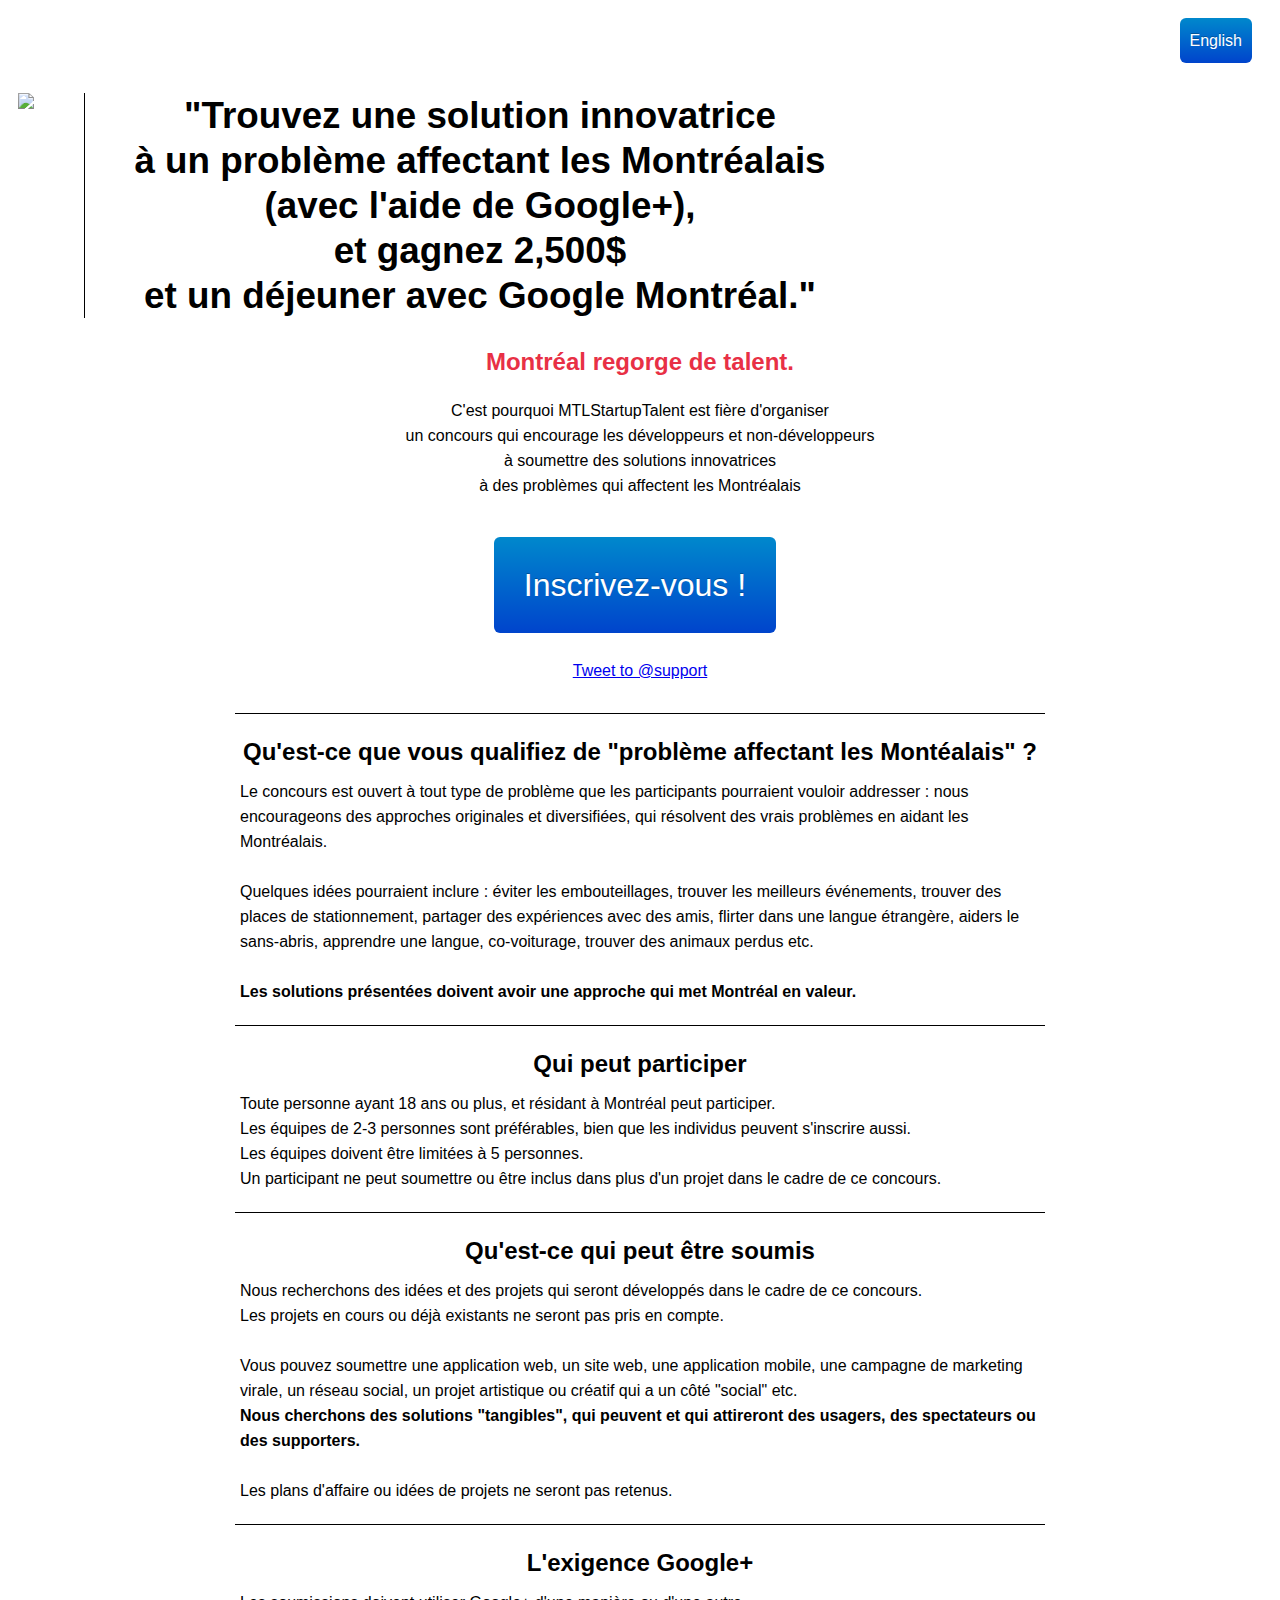
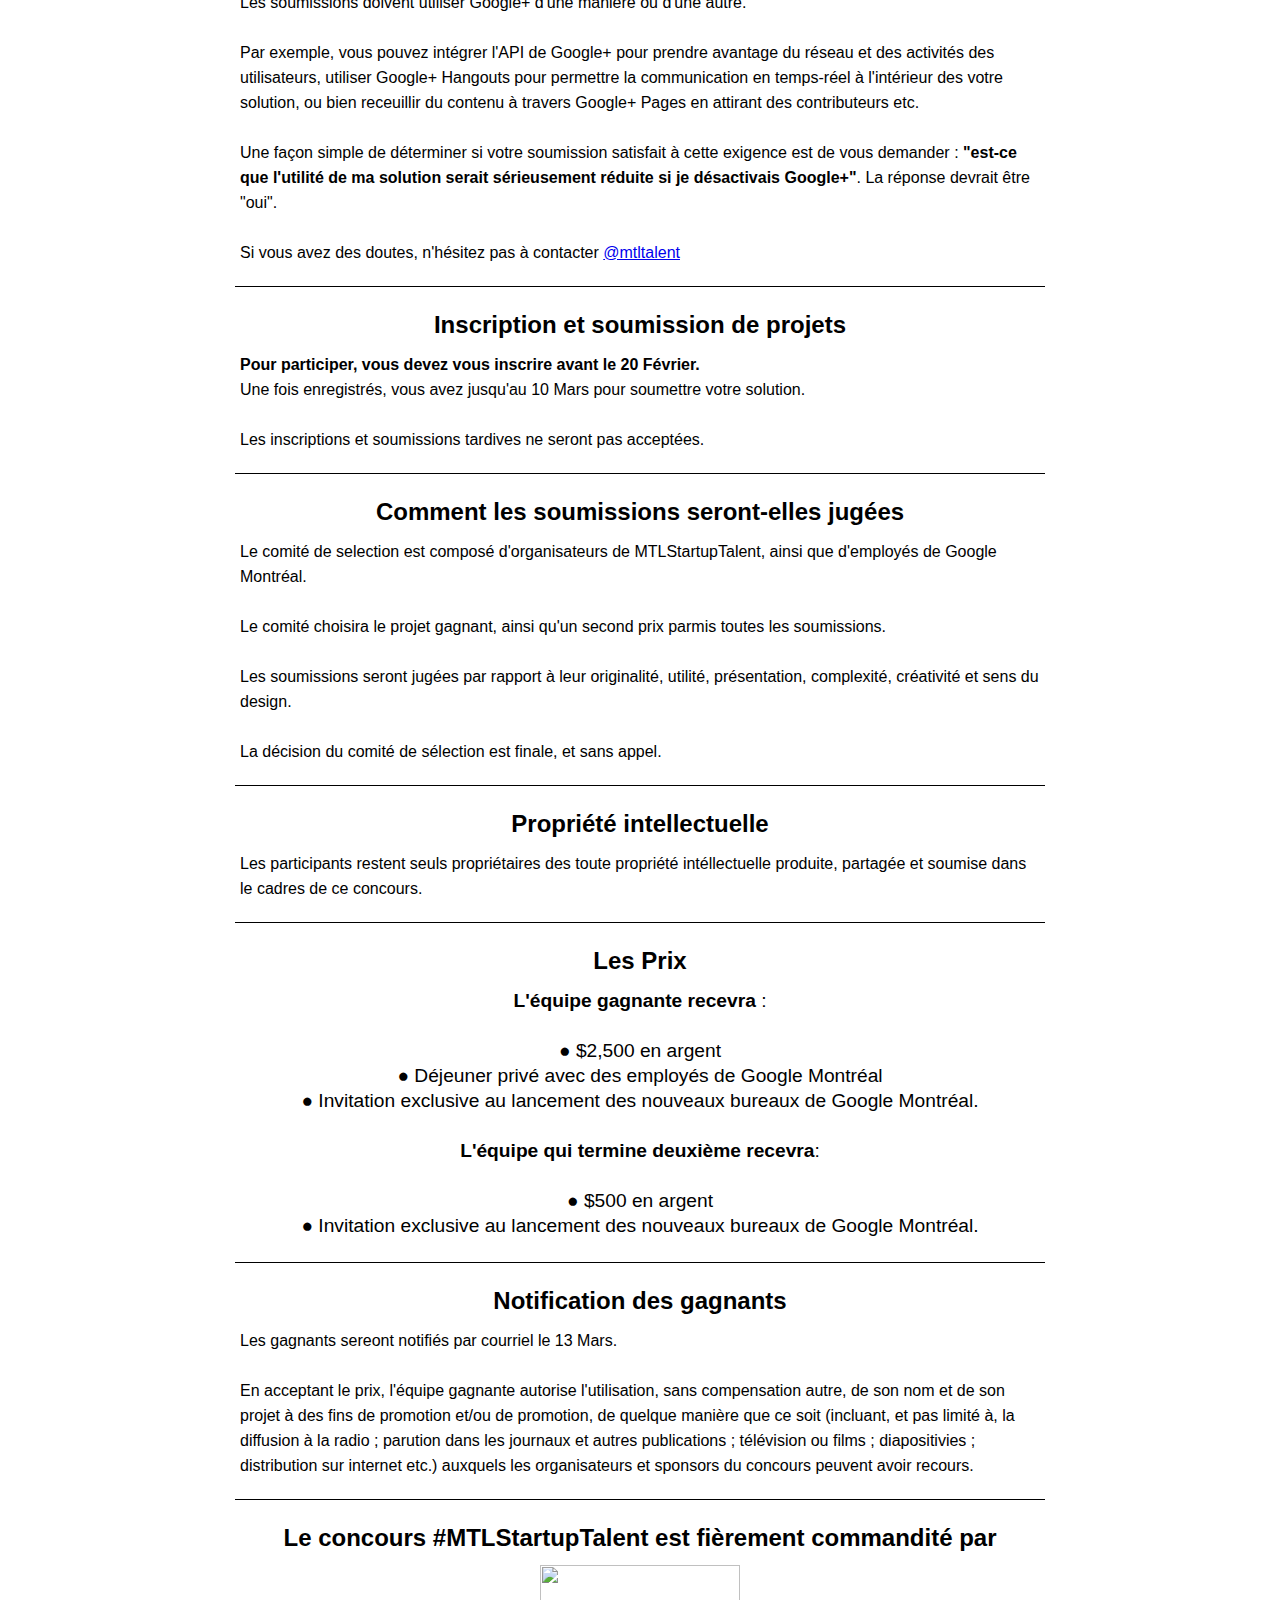
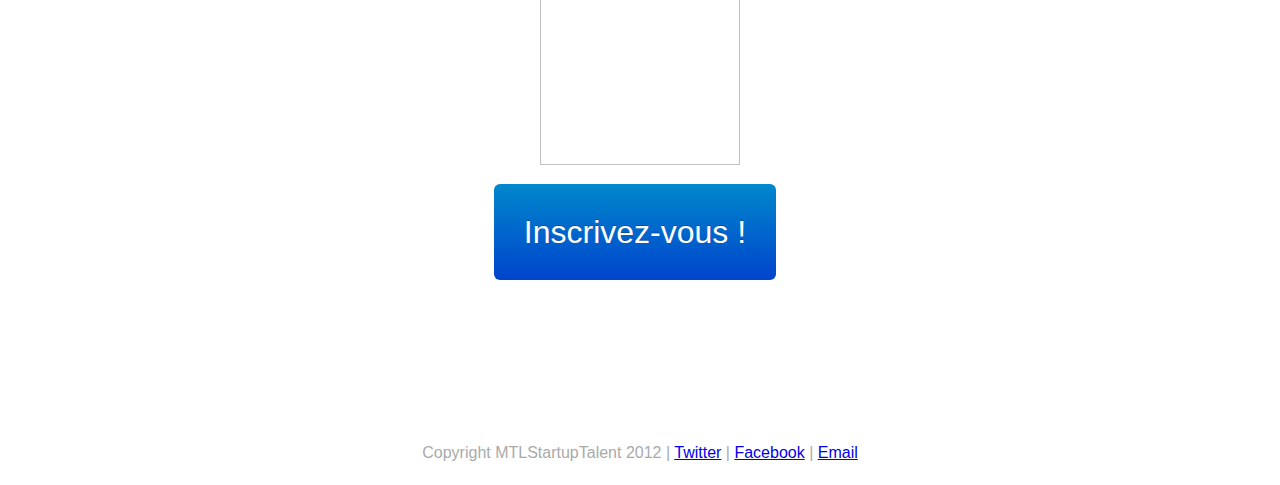
==== index_fr.html @ b30ed1ec "contest" ====
<html>
<head>
	<meta name="viewport" content="width=device-width, initial-scale=1, maximum-scale=1">
	<link media="screen" href="/css/style.css" rel="stylesheet"></link>
	<link media="screen and (max-device-width: 900px)" href="/css/mobile.css" rel="stylesheet"></link>
</head>
<body>
	<header>
		<a href="/" class="register_btn" style="float:right;font-size:1em;padding:10px">English</a>
		<img src="http://ebmedia.eventbrite.com/s3-s3/eventlogos/422732/2301694430-5.png"></img>
		
		<h2>
			"Trouvez une solution innovatrice
			<br>
			 à un problème affectant les Montréalais
			<br/>
			
			<span>
				(avec l'aide de Google+),
			</span>
			<br>
			et gagnez 2,500$<br>
			<span>
				et un déjeuner avec <span>Google Montréal</span>."
			</span>
		</h2>
		
	</header>
	<div id='content' role="main">
		<h3 id="slogan">
			Montréal regorge de talent.
		</h3>
		<h4>
			C'est pourquoi MTLStartupTalent est fière d'organiser<br>
			un concours qui encourage les développeurs et non-développeurs<br>
			à soumettre des solutions innovatrices <br>
			à des problèmes qui affectent les Montréalais<br>
			<br/>
		</h4>
		<div class="register">
			<a href="/register/" class="register_btn">Inscrivez-vous !</a>
			<br>
			<a href="https://twitter.com/intent/tweet?screen_name=mtltalent&text=2,500$%20contest%20for%20developers%20%26%20non%20developers%20%23MTLStartupTalent%20sponsored%20by%20Google%20contest.mtlstartuptalent.com" class="twitter-mention-button" data-size="large">Tweet to @support</a>
			<script>!function(d,s,id){var js,fjs=d.getElementsByTagName(s)[0];if(!d.getElementById(id)){js=d.createElement(s);js.id=id;js.src="//platform.twitter.com/widgets.js";fjs.parentNode.insertBefore(js,fjs);}}(document,"script","twitter-wjs");</script>
			</a>
		
		</div>
		<h3 class="q">
			Qu'est-ce que vous qualifiez de "problème affectant les Montéalais" ?
		</h3>
		<p class="a">
			Le concours est ouvert à tout type de problème que les participants pourraient vouloir addresser : nous encourageons des approches originales et diversifiées, qui résolvent des vrais problèmes en aidant les Montréalais.
<br><br>
			Quelques idées pourraient inclure : éviter les embouteillages, trouver les meilleurs événements, trouver des places de stationnement, partager des expériences avec des amis, flirter dans une langue étrangère, aiders le sans-abris, apprendre une langue, co-voiturage, trouver des animaux perdus etc.
			<br>
			<br>
			<b>
			Les solutions présentées doivent avoir une approche qui met Montréal en valeur.</b>
		</p>
		<h3 class="q">
			Qui peut participer
		</h3>
		<p class="a">
			Toute personne ayant 18 ans ou plus, et résidant à Montréal peut participer.<br>
			Les équipes de 2-3 personnes sont préférables, bien que les individus peuvent s'inscrire aussi.<br>
			Les équipes doivent être limitées à 5 personnes.<br>
			Un participant ne peut soumettre ou être inclus dans plus d'un projet dans le cadre de ce concours.<br>
		</p>
		<h3 class="q">
			Qu'est-ce qui peut être soumis
		</h3>
		<p class="a">
			Nous recherchons des idées et des projets qui seront développés dans le cadre de ce concours.<br>
			Les projets en cours ou déjà existants ne seront pas pris en compte.
			<br><br>

			Vous pouvez soumettre une application web, un site web, une application mobile, une campagne de marketing virale, un réseau social, un projet artistique ou créatif qui a un côté "social" etc.  
			<br>
			<b>Nous cherchons des solutions "tangibles", qui peuvent et qui attireront des usagers, des spectateurs ou des supporters.</b><br><Br>

			Les plans d'affaire ou idées de projets ne seront pas retenus.
		</p>
		<h3 class="q">
			L'exigence Google+
		</h3>
		<p  class="a">
			Les soumissions doivent utiliser Google+ d'une manière ou d'une autre.
			<br><br>
			Par exemple, vous pouvez intégrer l'API de Google+ pour prendre avantage du réseau et des activités des utilisateurs, utiliser Google+ Hangouts pour permettre la communication en temps-réel à l'intérieur des votre solution, ou bien receuillir du contenu à travers Google+ Pages en attirant des contributeurs etc.
<br><br>
			Une façon simple de déterminer si votre soumission satisfait à cette exigence est de vous demander : <b>"est-ce que l'utilité de ma solution serait sérieusement réduite si je désactivais Google+"</b>. La réponse devrait être "oui".
			<br><Br>
			Si vous avez des doutes, n'hésitez pas à contacter <a href="http://twitter.com/mtltalent">@mtltalent</a>
		</p>
		<h3 class="q">
			Inscription et soumission de projets
		</h3>
		<p class="a">
			<b>
			Pour participer, vous devez vous inscrire avant le 20 Février.</b><br>
			Une fois enregistrés, vous avez jusqu'au 10 Mars pour soumettre votre solution.
			<br><Br>
			Les inscriptions et soumissions tardives ne seront pas acceptées.
		</p>
		<h3 class="q">
			Comment les soumissions seront-elles jugées
		</h3>
		<p class="a">
			Le comité de selection est composé d'organisateurs de MTLStartupTalent, ainsi que d'employés de Google Montréal.
			<br><br>
			Le comité choisira le projet gagnant, ainsi qu'un second prix parmis toutes les soumissions.
			<br><Br>
			Les soumissions seront jugées par rapport à leur originalité, utilité, présentation, complexité, créativité et sens du design.
			<br><Br>
			La décision du comité de sélection est finale, et sans appel.
		</p>
		<h3 class="q">
			Propriété intellectuelle
		</h3>
		<p class="a">
			Les participants restent seuls propriétaires des toute propriété intéllectuelle produite, partagée et soumise dans le cadres de ce concours.
			
		</p>
		<h3 class="q">
			Les Prix
		</h3>
		<p class="a prize">
			<b>L'équipe gagnante recevra </b>: 
			<br><br>
			● $2,500 en argent <br>
			● Déjeuner privé avec des employés de Google Montréal<br>
			● Invitation exclusive au lancement des nouveaux bureaux de Google Montréal.<br>

			<br>
			<b>L'équipe qui termine deuxième recevra</b>:  
			<br><Br>
			● $500 en argent <br>
			● Invitation exclusive au lancement des nouveaux bureaux de Google Montréal.
		</p>
		<h3 class="q">
			Notification des gagnants
		</h3>
		<p class="a">
			Les gagnants sereont notifiés par courriel le 13 Mars.
			<br><Br>
			En acceptant le prix, l'équipe gagnante autorise l'utilisation, sans compensation autre, de son nom et de son projet à des fins de promotion et/ou de promotion, de quelque manière que ce soit (incluant, et pas limité à, la diffusion à la radio ; parution dans les journaux et autres publications ; télévision ou films ; diapositivies ; distribution sur internet etc.) auxquels les organisateurs et sponsors du concours peuvent avoir recours.
			
		</p>
		
		<h3 class="q">Le concours #MTLStartupTalent est fièrement commandité par</h3>
			<p class="a logo">
			<img id="logo" src="http://lh5.ggpht.com/-J7Q7cUDEFOU/S_bKEoyMSzI/AAAAAAAAGIw/PZJduitsVa0/s640/largeNewGoogleLogoFinalFlat-a.png"></img>
			</p>
		<div class="register">
			<a href="/register/" class="register_btn">Inscrivez-vous !</a>
		</div>
		<div class="fb_container">
		<iframe src="http://www.facebook.com/plugins/like.php?href=http://contest.mtlstartuptalent.com"
		        scrolling="no" frameborder="0"
		        style="border:none; width:100%; height:80px;text-align:center"></iframe>
		</div>
	</div>
	<footer>
		Copyright MTLStartupTalent 2012 | <a href="http://twitter.com/mtltalent">Twitter</a> | 
		<a href="http://facebook.com/mtlstartuptalent">Facebook</a> | 
		<a href="mailto:mtlstartuptalent@gmail.comcom">Email</a>
	</footer>
</body>
</html>
---- css/style.css ----
/* basic stylesheet  */
body,html{
	height: 96%;
}

body{
	padding-top: 10px;
	padding-right: 10px;
	padding-bottom: 10px;
	padding-left: 10px;
	line-height: 25px;
	font-family:arial;
}

header h1{
	text-align: left;
	width: 100%;
	font-size: 3em;
	margin-top: 10px;
	font-family: Share;
	font-family:arial;
	font-weight:normal;
}

header h2{
	font-size:2.3em;
	text-align:center;
	line-height:45px;
	margin-left:auto;
	margin-right:auto;
	padding-left:20px;
	border-left:1px solid;
	float:left;
	width:750px;
	clear:right;
	margin-top:0px;
}

header img{
	margin-bottom:50px;
	float:left;
	clear:right;
	margin-right:50px;
}

header h3{
	text-align:center;
}

#content{
	float:none;
	clear:left;
}

footer{
	float:left;
}

.q{
	padding-right: 5px;
	padding-left: 5px;
	border-top-width: 1px;
	border-top-style: solid;
	border-top-color: initial;
	margin-top: 0px;
	padding-top: 25px;
	padding-bottom: 10px;
	font-size: 1.5em;
	margin-bottom:0px;
	text-align:center;
	width:800px;
	margin-left:auto;
	margin-right:auto;
}

.a{
	padding-top: 5px;
	padding-right: 5px;
	padding-bottom: 5px;
	padding-left: 5px;
	margin-top: 0px;
	font-size:1em;
	width:800px;
	margin-left:auto;
	margin-right:auto;
}

.register_btn{
	font-weight: normal;
	margin-right: 10px;
	border-top-left-radius: 6px;
	border-top-right-radius: 6px;
	border-bottom-right-radius: 6px;
	border-bottom-left-radius: 6px;
	text-shadow: rgba(0,0,0,0.246094) 0px -1px 0px;
	color: white;
	background-image: -webkit-linear-gradient(top,rgb(0,136,204),rgb(0,68,204));
	border-top-color: rgba(0,0,0,0.0976563);
	border-right-color: rgba(0,0,0,0.0976563);
	border-bottom-color: rgba(0,0,0,0.0976563);
	border-left-color: rgba(0,0,0,0.0976563);
	text-decoration: none;
	font-size: 2em;
	background-repeat: repeat no-repeat;
	margin-bottom:30px;
	padding:30px;
}
.register_btn:hover{
	color:#fff;
}
.register_btn:visited{
	color:#fff;
}

#slogan{
	text-align:center;
	font-size:1.5em;
	color:#e83045;
}

.register{
	text-align:center;
	height:100px;
	margin-top:50px;
}

#content h4{
	text-align:center;
	font-weight:normal;
}

.prize{
	text-align:center;
	font-size:1.2em;
}

.prizes li{
	text-align:left;
}

footer{
	text-align:center;
	margin-top:0px;
	color:#aaa;
	width:100%;
	padding-bottom:20px;
}

#logo{
	width:200px;
}

.a.logo{
	text-align:center;
}

.fb_container{
	width:280px;
	margin-left:auto;
	margin-right:auto;
	text-align:center;
}

.twitter-mention-button{
	margin-top:60px;
	display:inline-block;
}

.register{
	margin-bottom:40px;
}

@media screen and (max-width: 1150px){
	header img{
		float:none;
	}
	header{
		text-align:center;
	}
	header h2{
		font-size:1.5em;
		padding-left:0px;
		border-left:none;
		line-height:25px;
		width:100%;
		text-align:center;
		border-top:1px solid;
		padding-top:20px;
	}
	.a, .q{
		width:100%
	}
}

@media screen and (max-width: 500px){
	
	header img{
		float:none;
		width:200px;
	}
	
	header h2{
		font-size:1em;
		padding-left:0px;
		border-left:none;
		line-height:20px;
		width:100%;
		text-align:center;
		border-top:1px solid;
		padding-top:20px;
		border-bottom:1px solid;
		padding-bottom:20px;
	}
	
	#content h4{
		width:100%;
		margin-left:auto;
		margin-right:auto;
		font-size:0.9em;
	}
	.q{
		font-size:1.3em
	}
	.a{
		font-size:0.9em;
	}
	.register_btn{
		font-size:1.2em;
		padding:25px;
	}
	
	header{
		text-align:center;
	}
	#slogan{
		font-size:1.2em;
	}

}
---- css/mobile.css ----
.register_btn{
	element.style {
	font-size: 2.2em;
	padding: 20px;
	width: 90%;
}

header h2{
	font-size:2.3em;
	text-align:center;
}

header h2{
	font-size: 1.3em;
	line-height: 25px;
	width: 320px;
	padding-left: 0px;
	border-left: none;
}
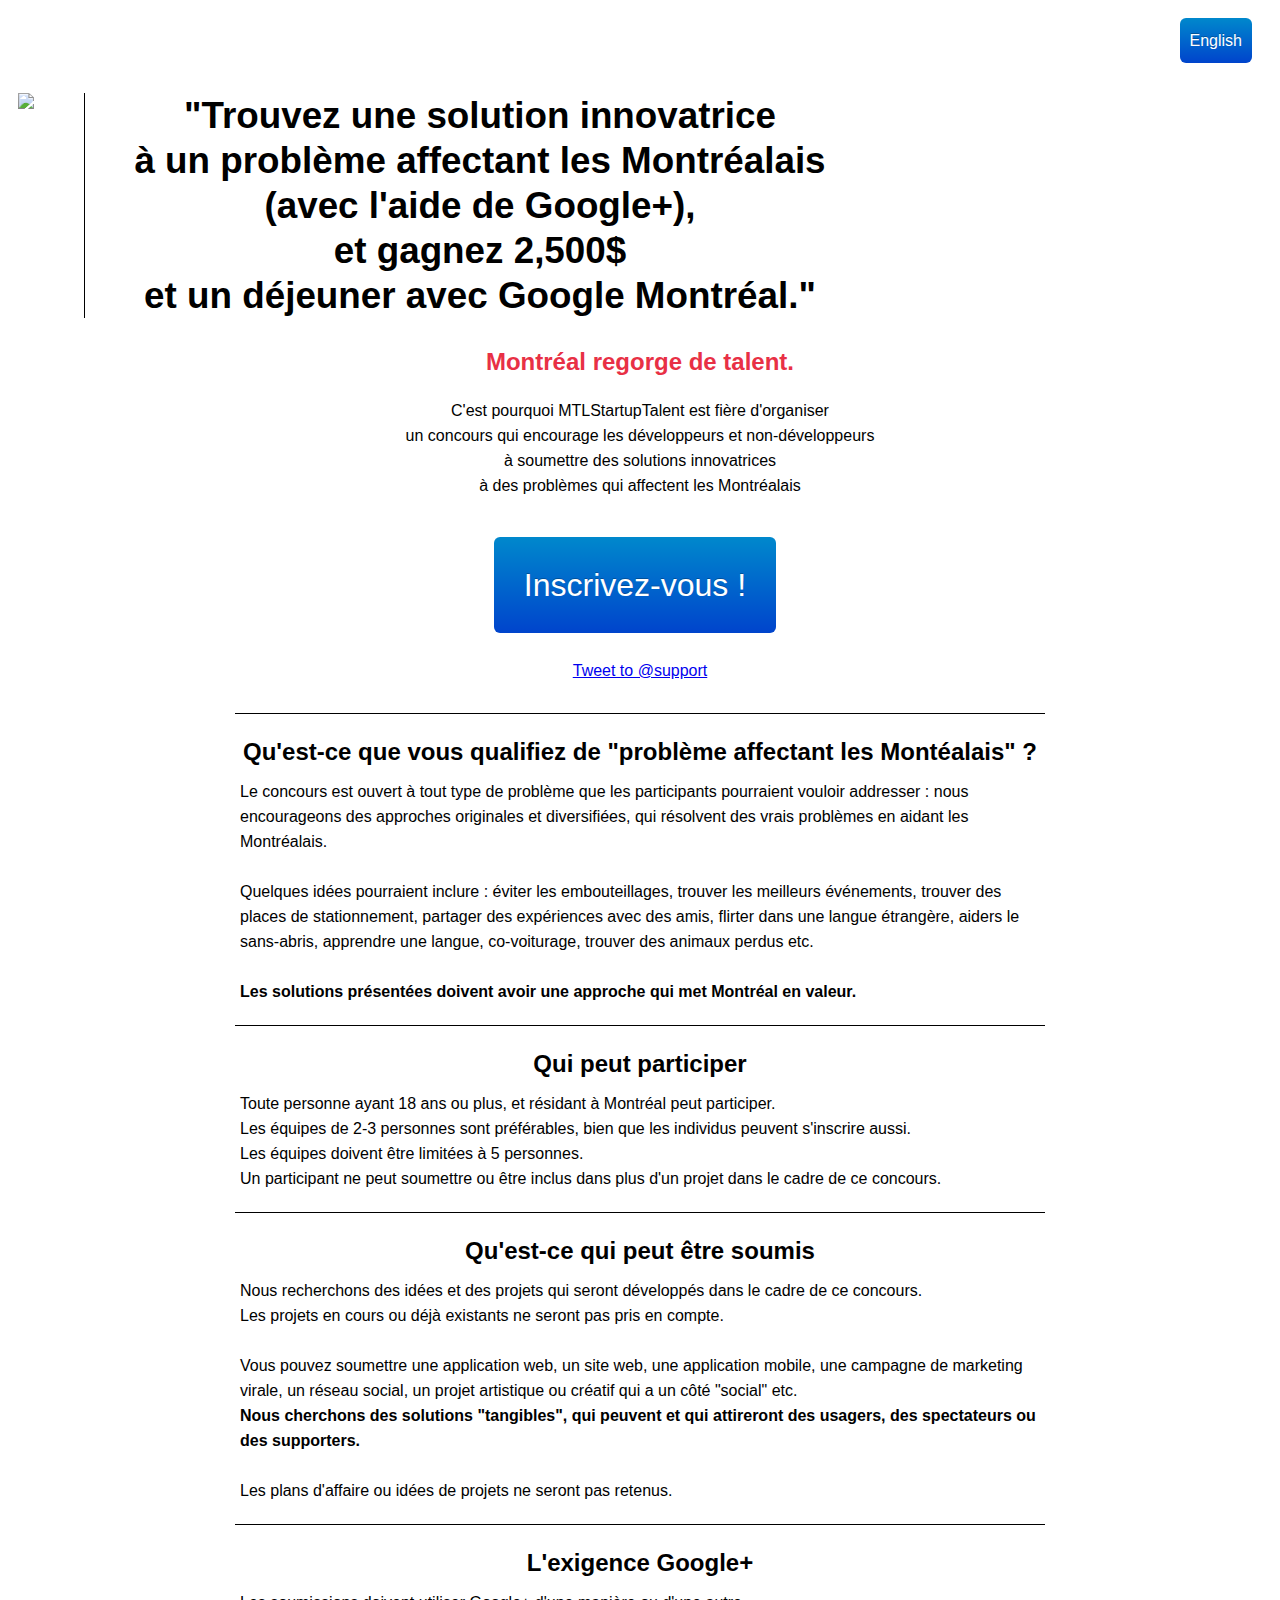
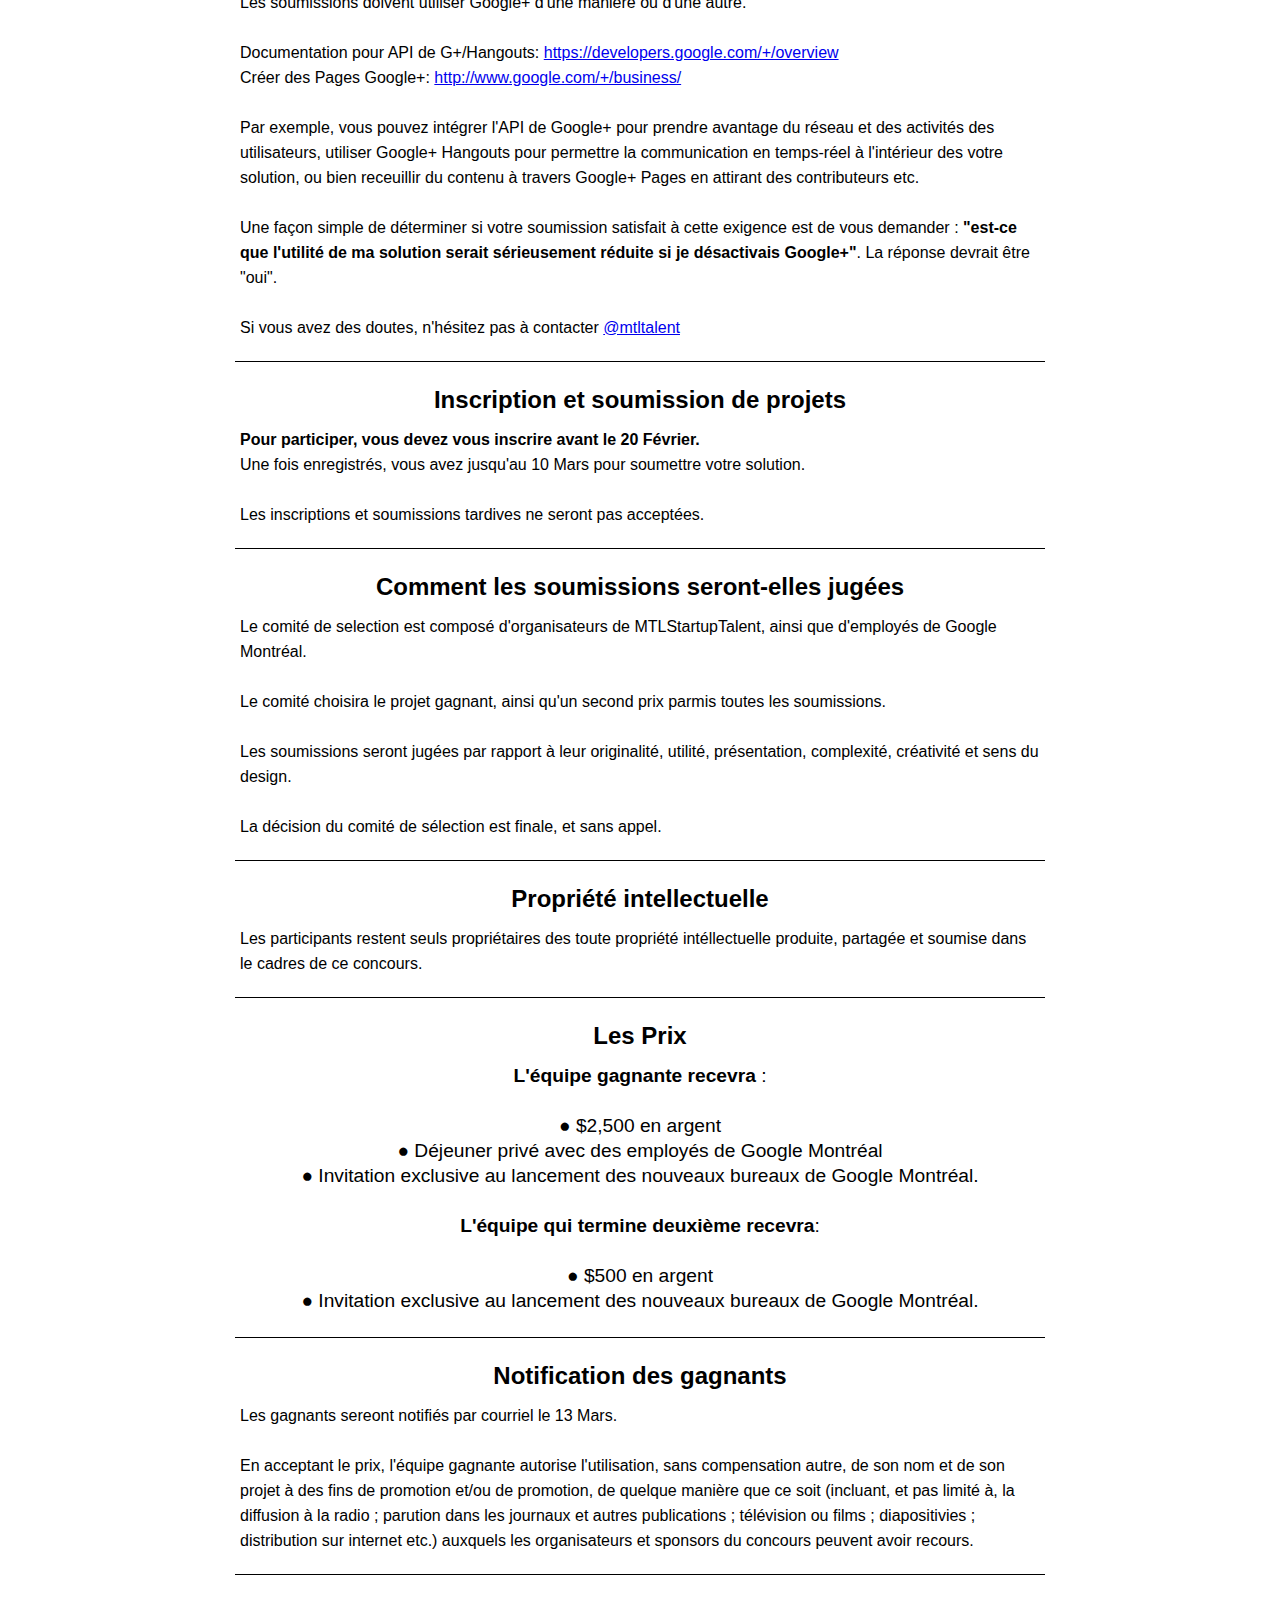
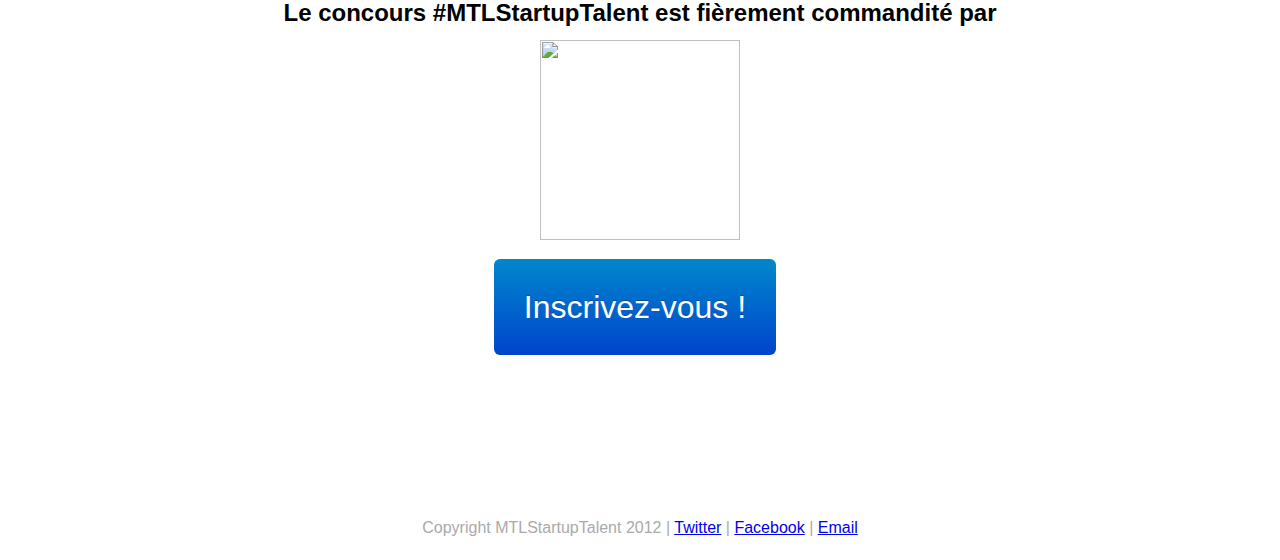
==== commit 0214078e: "added documentation" ====
--- a/index_fr.html
+++ b/index_fr.html
@@ -86,6 +86,10 @@
 		<p  class="a">
 			Les soumissions doivent utiliser Google+ d'une manière ou d'une autre.
 			<br><br>
+			Documentation pour API de G+/Hangouts: <a href="https://developers.google.com/+/overview">https://developers.google.com/+/overview</a>
+			<br>
+			Créer des Pages Google+: <a href="http://www.google.com/+/business/">http://www.google.com/+/business/</a>
+			<br><br>
 			Par exemple, vous pouvez intégrer l'API de Google+ pour prendre avantage du réseau et des activités des utilisateurs, utiliser Google+ Hangouts pour permettre la communication en temps-réel à l'intérieur des votre solution, ou bien receuillir du contenu à travers Google+ Pages en attirant des contributeurs etc.
 <br><br>
 			Une façon simple de déterminer si votre soumission satisfait à cette exigence est de vous demander : <b>"est-ce que l'utilité de ma solution serait sérieusement réduite si je désactivais Google+"</b>. La réponse devrait être "oui".
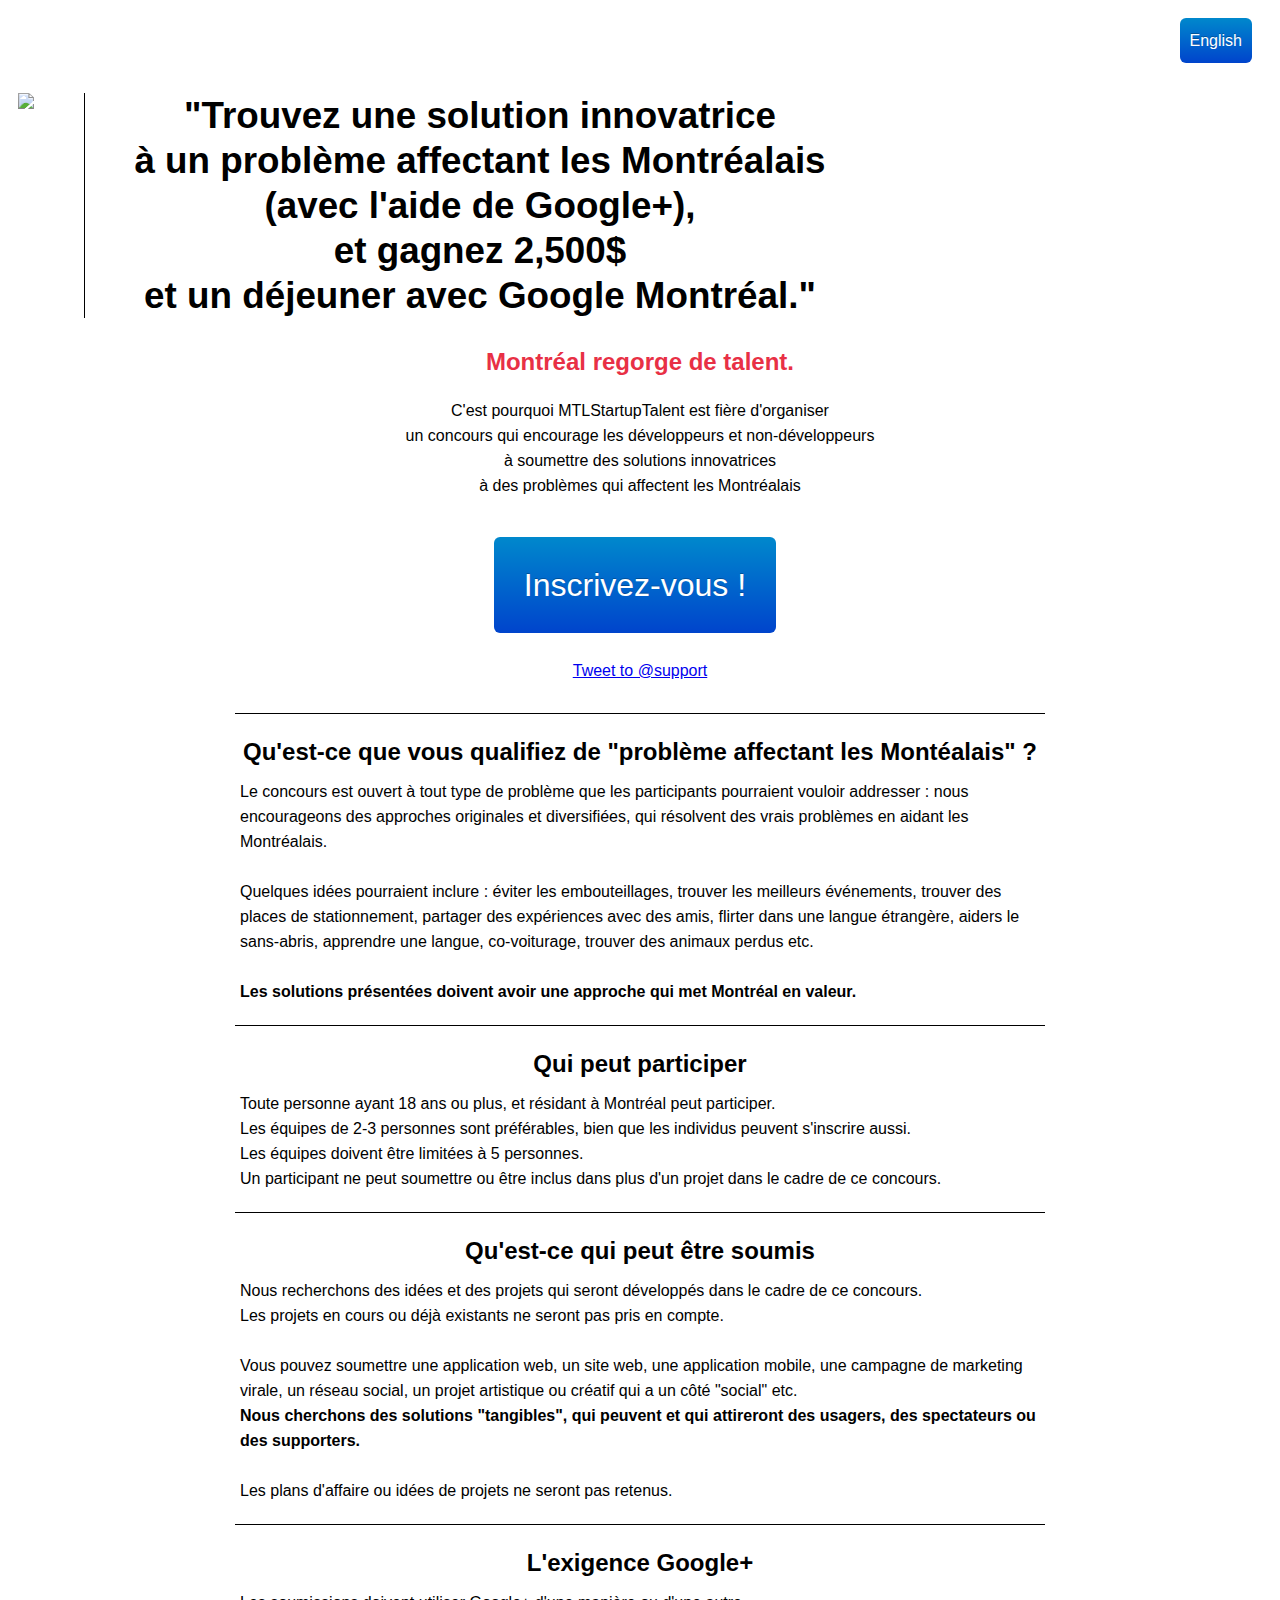
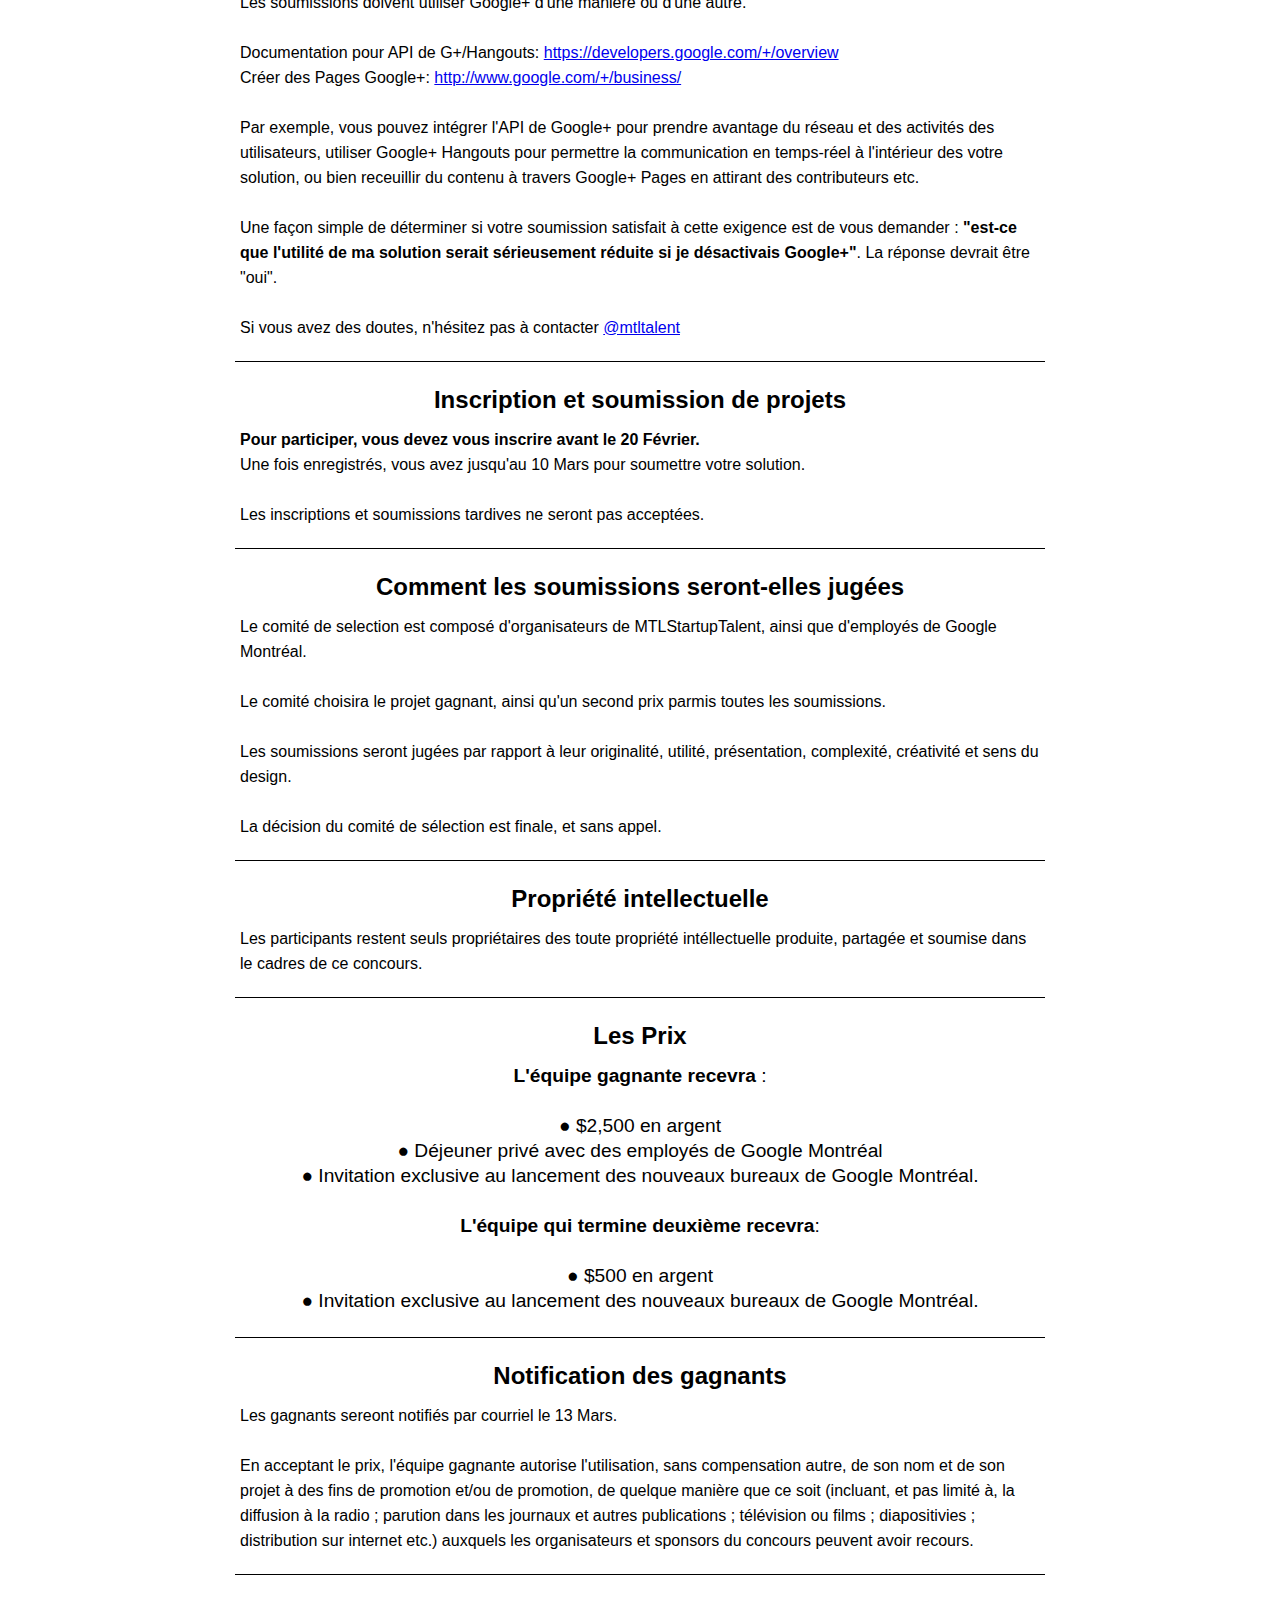
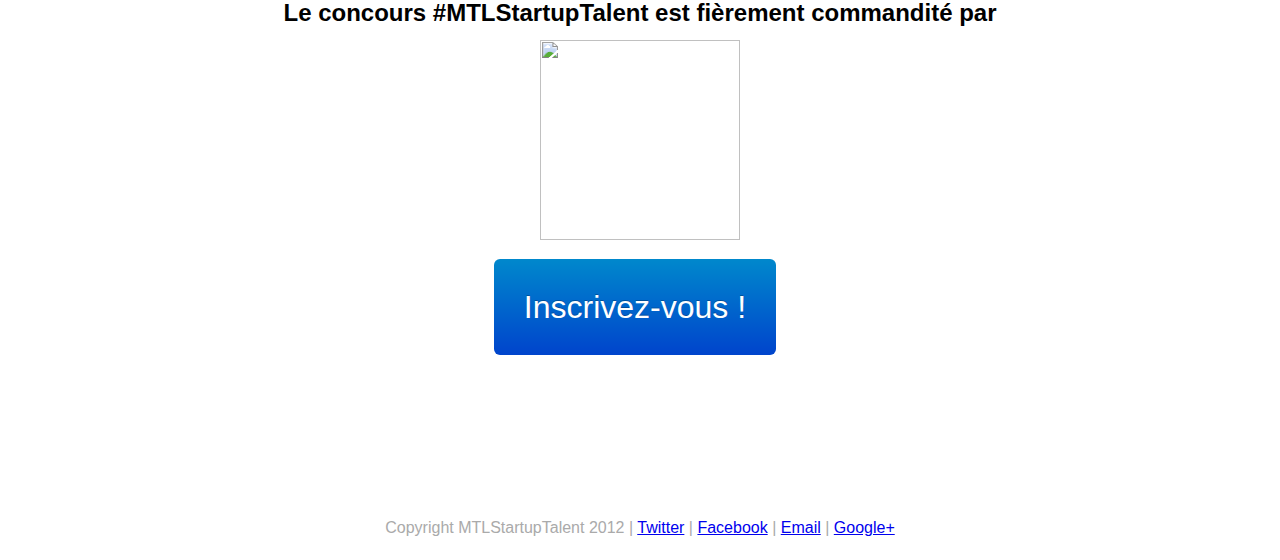
==== commit 91ffd050: "created google+ page" ====
--- a/index_fr.html
+++ b/index_fr.html
@@ -3,6 +3,7 @@
 	<meta name="viewport" content="width=device-width, initial-scale=1, maximum-scale=1">
 	<link media="screen" href="/css/style.css" rel="stylesheet"></link>
 	<link media="screen and (max-device-width: 900px)" href="/css/mobile.css" rel="stylesheet"></link>
+	<title>Concours Google+ 2500$!</title>
 </head>
 <body>
 	<header>
@@ -43,7 +44,17 @@
 			<a href="https://twitter.com/intent/tweet?screen_name=mtltalent&text=2,500$%20contest%20for%20developers%20%26%20non%20developers%20%23MTLStartupTalent%20sponsored%20by%20Google%20contest.mtlstartuptalent.com" class="twitter-mention-button" data-size="large">Tweet to @support</a>
 			<script>!function(d,s,id){var js,fjs=d.getElementsByTagName(s)[0];if(!d.getElementById(id)){js=d.createElement(s);js.id=id;js.src="//platform.twitter.com/widgets.js";fjs.parentNode.insertBefore(js,fjs);}}(document,"script","twitter-wjs");</script>
 			</a>
-		
+			<!-- Place this tag where you want the +1 button to render -->
+			<g:plusone annotation="inline" width="0"></g:plusone>
+
+			<!-- Place this render call where appropriate -->
+			<script type="text/javascript">
+			  (function() {
+			    var po = document.createElement('script'); po.type = 'text/javascript'; po.async = true;
+			    po.src = 'https://apis.google.com/js/plusone.js';
+			    var s = document.getElementsByTagName('script')[0]; s.parentNode.insertBefore(po, s);
+			  })();
+			</script>
 		</div>
 		<h3 class="q">
 			Qu'est-ce que vous qualifiez de "problème affectant les Montéalais" ?
@@ -167,7 +178,8 @@
 	<footer>
 		Copyright MTLStartupTalent 2012 | <a href="http://twitter.com/mtltalent">Twitter</a> | 
 		<a href="http://facebook.com/mtlstartuptalent">Facebook</a> | 
-		<a href="mailto:mtlstartuptalent@gmail.comcom">Email</a>
+		<a href="mailto:mtlstartuptalent@gmail.comcom">Email</a> | 
+		<a href="https://plus.google.com/u/0/s/mtlstartuptalent">Google+</a>
 	</footer>
 </body>
 </html>--- a/css/style.css
+++ b/css/style.css
@@ -170,6 +170,10 @@
 	margin-bottom:40px;
 }
 
+#___plus_one_0{
+	width:100px;
+}
+
 @media screen and (max-width: 1150px){
 	header img{
 		float:none;
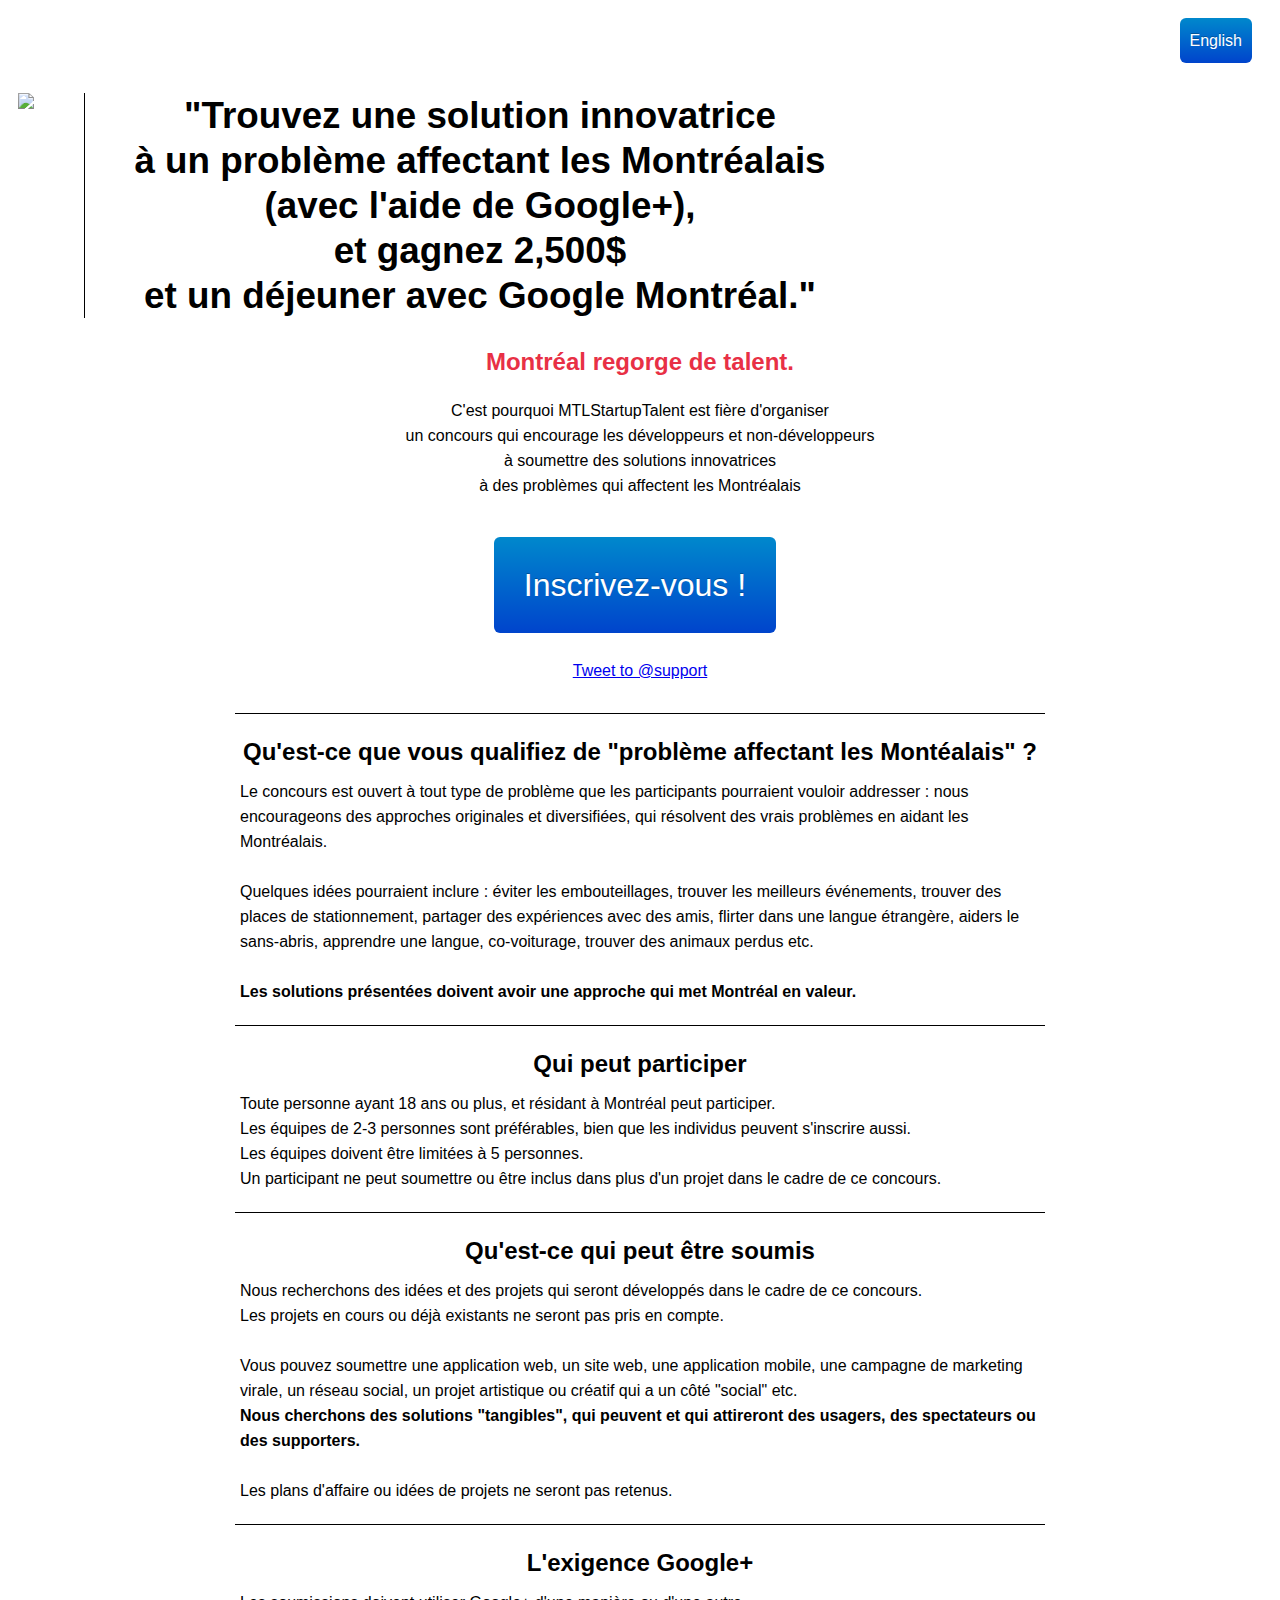
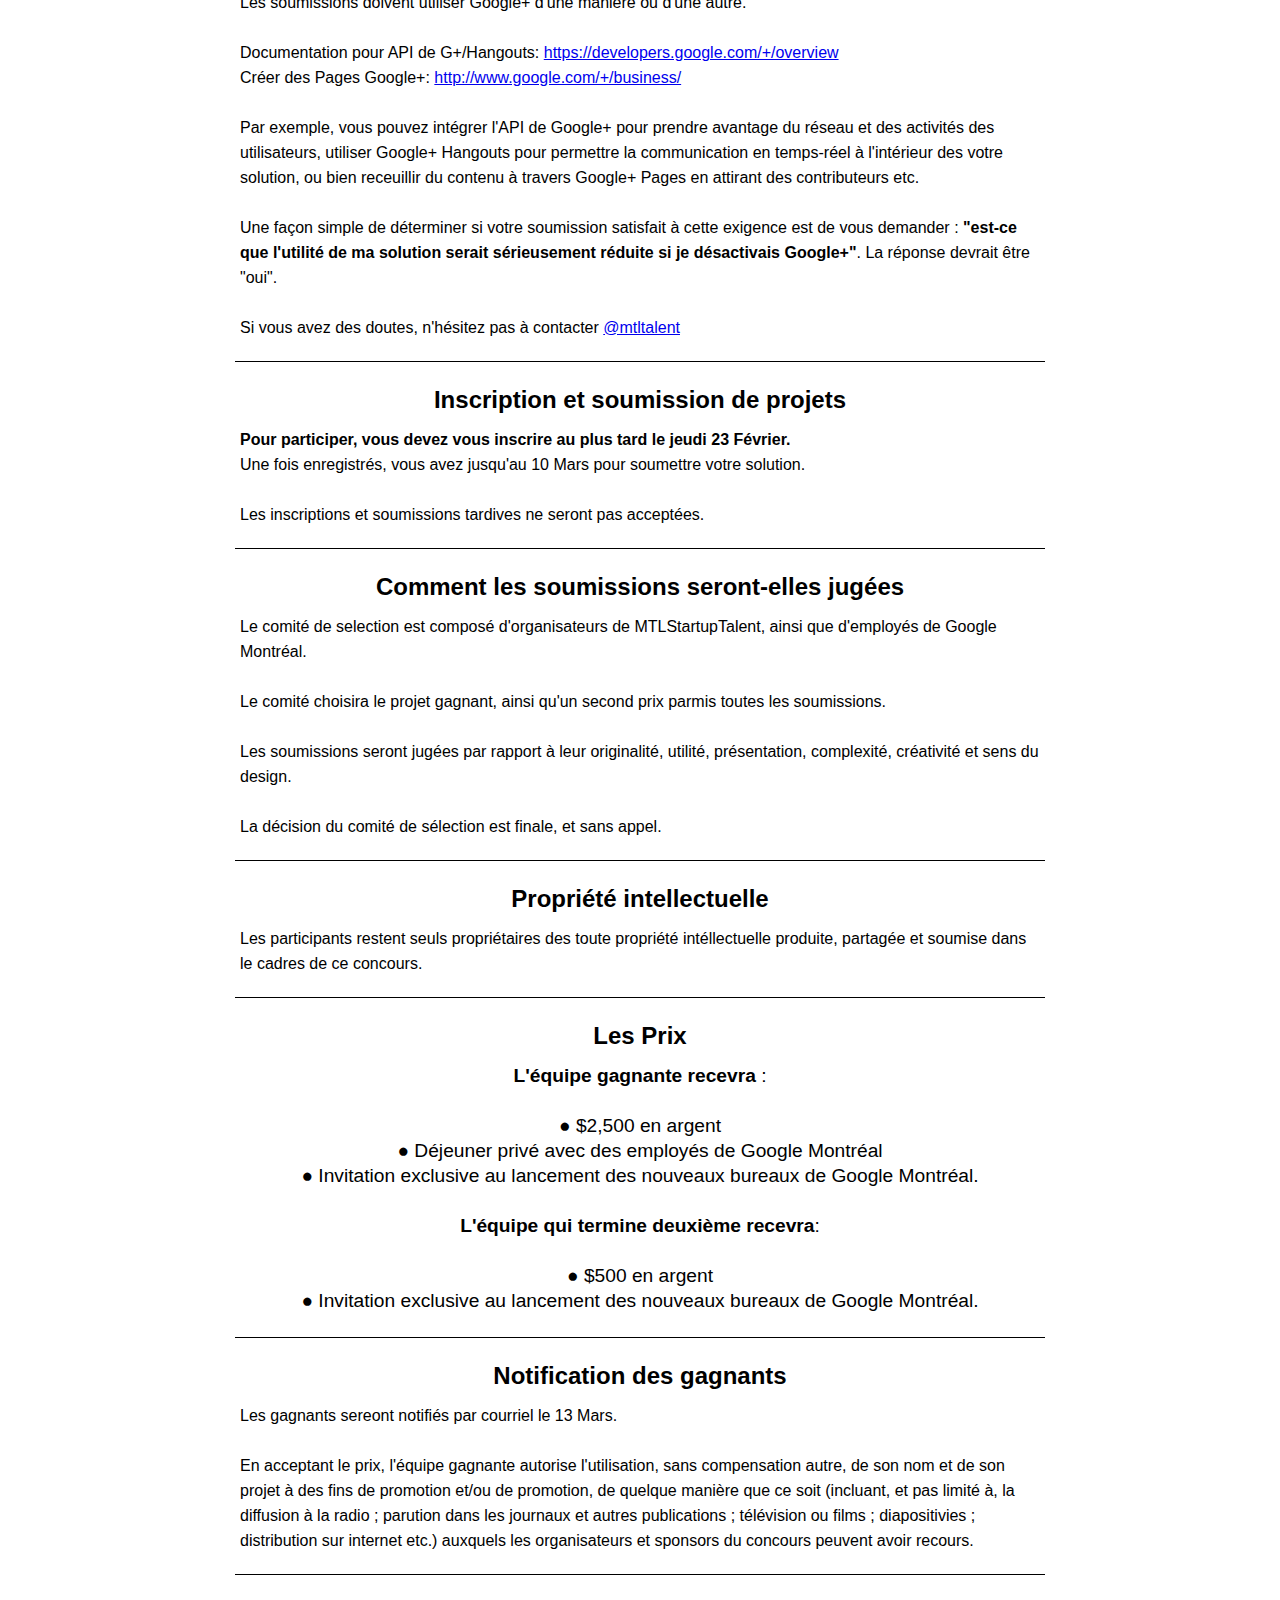
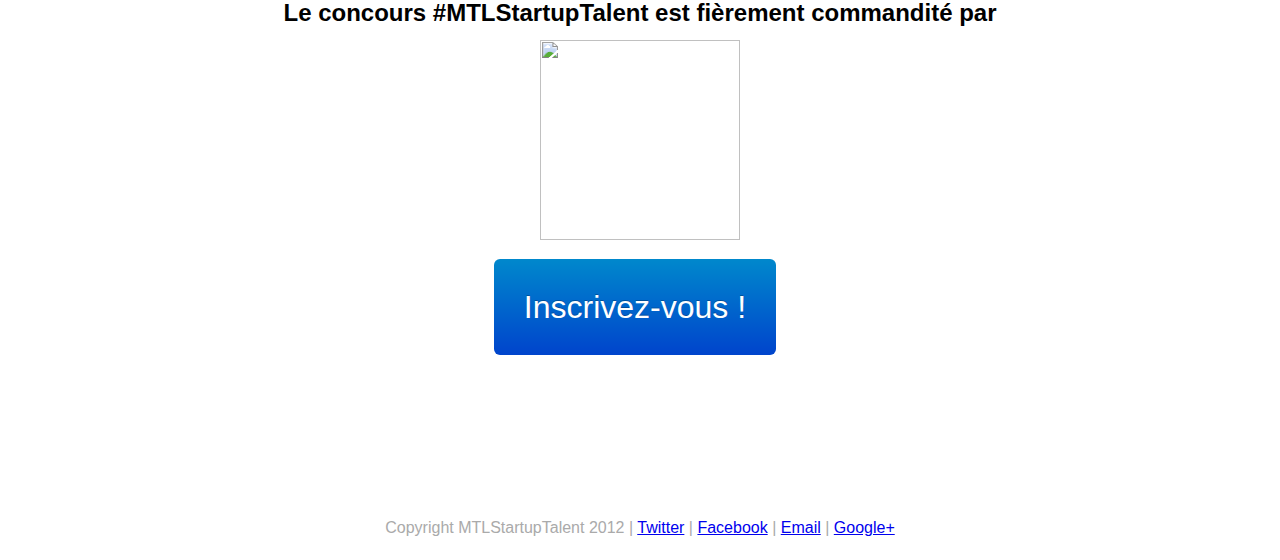
==== commit 470193ab: "changed registration date" ====
--- a/index_fr.html
+++ b/index_fr.html
@@ -112,7 +112,7 @@
 		</h3>
 		<p class="a">
 			<b>
-			Pour participer, vous devez vous inscrire avant le 20 Février.</b><br>
+			Pour participer, vous devez vous inscrire au plus tard le jeudi 23 Février.</b><br>
 			Une fois enregistrés, vous avez jusqu'au 10 Mars pour soumettre votre solution.
 			<br><Br>
 			Les inscriptions et soumissions tardives ne seront pas acceptées.
@@ -179,7 +179,7 @@
 		Copyright MTLStartupTalent 2012 | <a href="http://twitter.com/mtltalent">Twitter</a> | 
 		<a href="http://facebook.com/mtlstartuptalent">Facebook</a> | 
 		<a href="mailto:mtlstartuptalent@gmail.comcom">Email</a> | 
-		<a href="https://plus.google.com/u/0/s/mtlstartuptalent">Google+</a>
+		<a href="https://plus.google.com/u/0/b/113295181695395271811/113295181695395271811/posts">Google+</a>
 	</footer>
 </body>
 </html>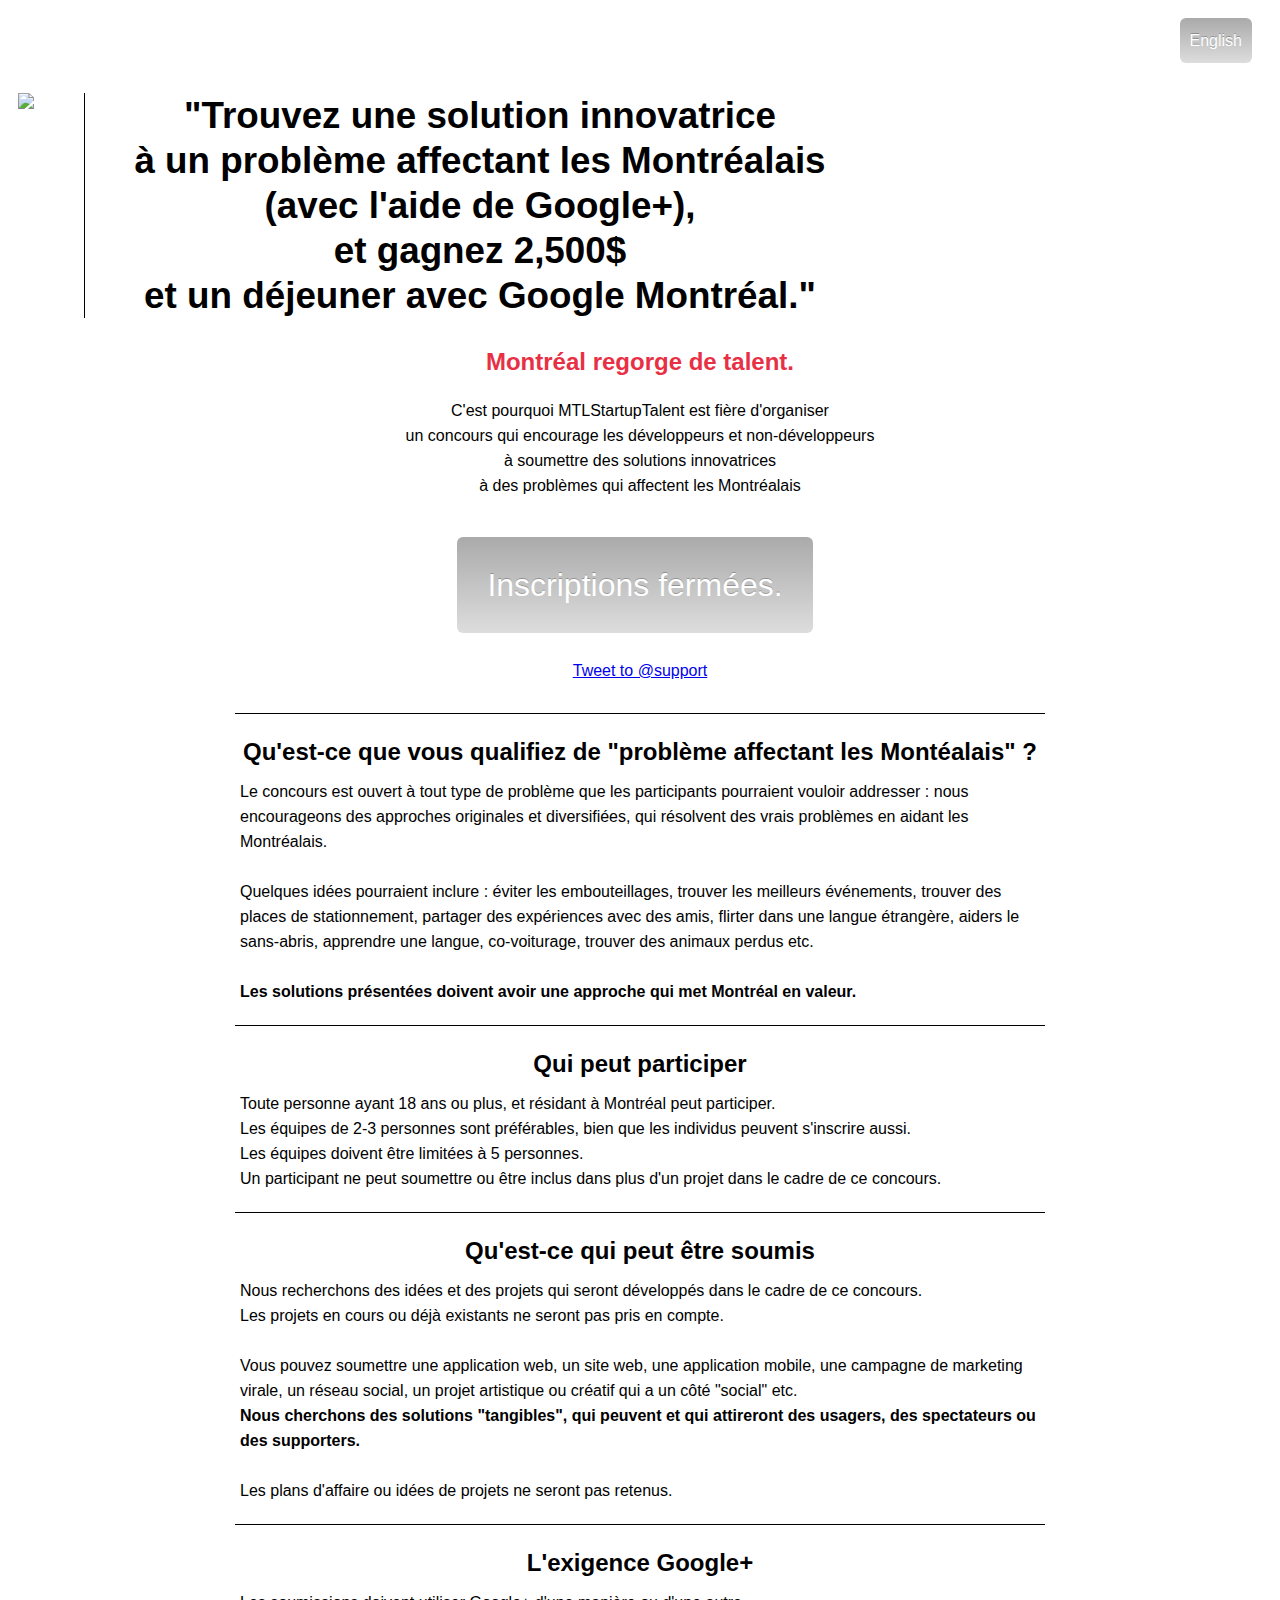
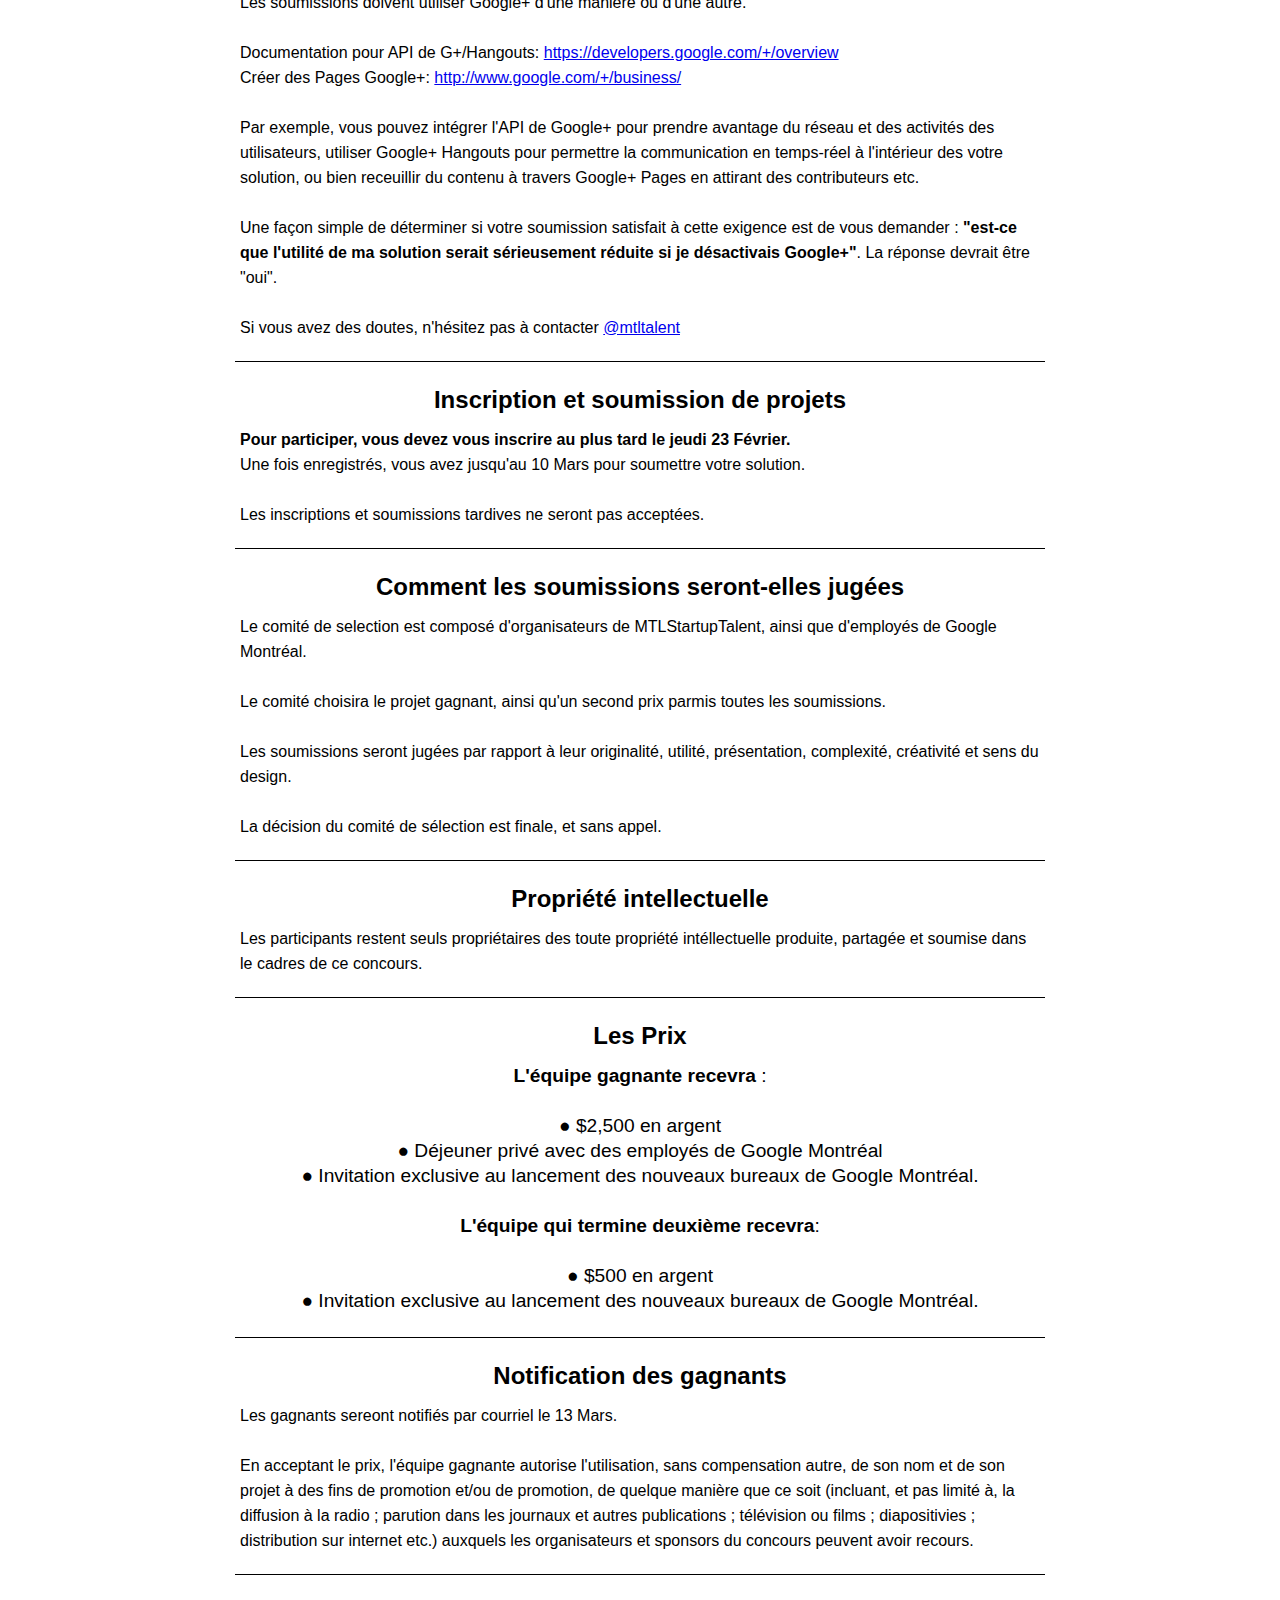
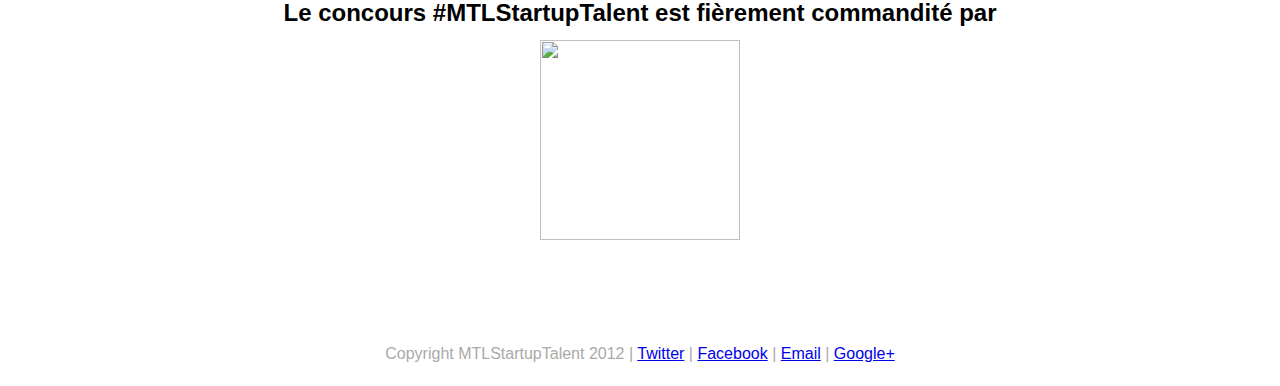
==== commit b8cb412d: "closed registation" ====
--- a/index_fr.html
+++ b/index_fr.html
@@ -39,7 +39,7 @@
 			<br/>
 		</h4>
 		<div class="register">
-			<a href="/register/" class="register_btn">Inscrivez-vous !</a>
+			<a class="register_btn">Inscriptions fermées.</a>
 			<br>
 			<a href="https://twitter.com/intent/tweet?screen_name=mtltalent&text=2,500$%20contest%20for%20developers%20%26%20non%20developers%20%23MTLStartupTalent%20sponsored%20by%20Google%20contest.mtlstartuptalent.com" class="twitter-mention-button" data-size="large">Tweet to @support</a>
 			<script>!function(d,s,id){var js,fjs=d.getElementsByTagName(s)[0];if(!d.getElementById(id)){js=d.createElement(s);js.id=id;js.src="//platform.twitter.com/widgets.js";fjs.parentNode.insertBefore(js,fjs);}}(document,"script","twitter-wjs");</script>
@@ -166,9 +166,7 @@
 			<p class="a logo">
 			<img id="logo" src="http://lh5.ggpht.com/-J7Q7cUDEFOU/S_bKEoyMSzI/AAAAAAAAGIw/PZJduitsVa0/s640/largeNewGoogleLogoFinalFlat-a.png"></img>
 			</p>
-		<div class="register">
-			<a href="/register/" class="register_btn">Inscrivez-vous !</a>
-		</div>
+
 		<div class="fb_container">
 		<iframe src="http://www.facebook.com/plugins/like.php?href=http://contest.mtlstartuptalent.com"
 		        scrolling="no" frameborder="0"
--- a/css/style.css
+++ b/css/style.css
@@ -94,7 +94,8 @@
 	border-bottom-left-radius: 6px;
 	text-shadow: rgba(0,0,0,0.246094) 0px -1px 0px;
 	color: white;
-	background-image: -webkit-linear-gradient(top,rgb(0,136,204),rgb(0,68,204));
+	/*background-image: -webkit-linear-gradient(top,rgb(0,136,204),rgb(0,68,204));*/
+	background-image: -webkit-linear-gradient(top,#aaa,#ddd);
 	border-top-color: rgba(0,0,0,0.0976563);
 	border-right-color: rgba(0,0,0,0.0976563);
 	border-bottom-color: rgba(0,0,0,0.0976563);
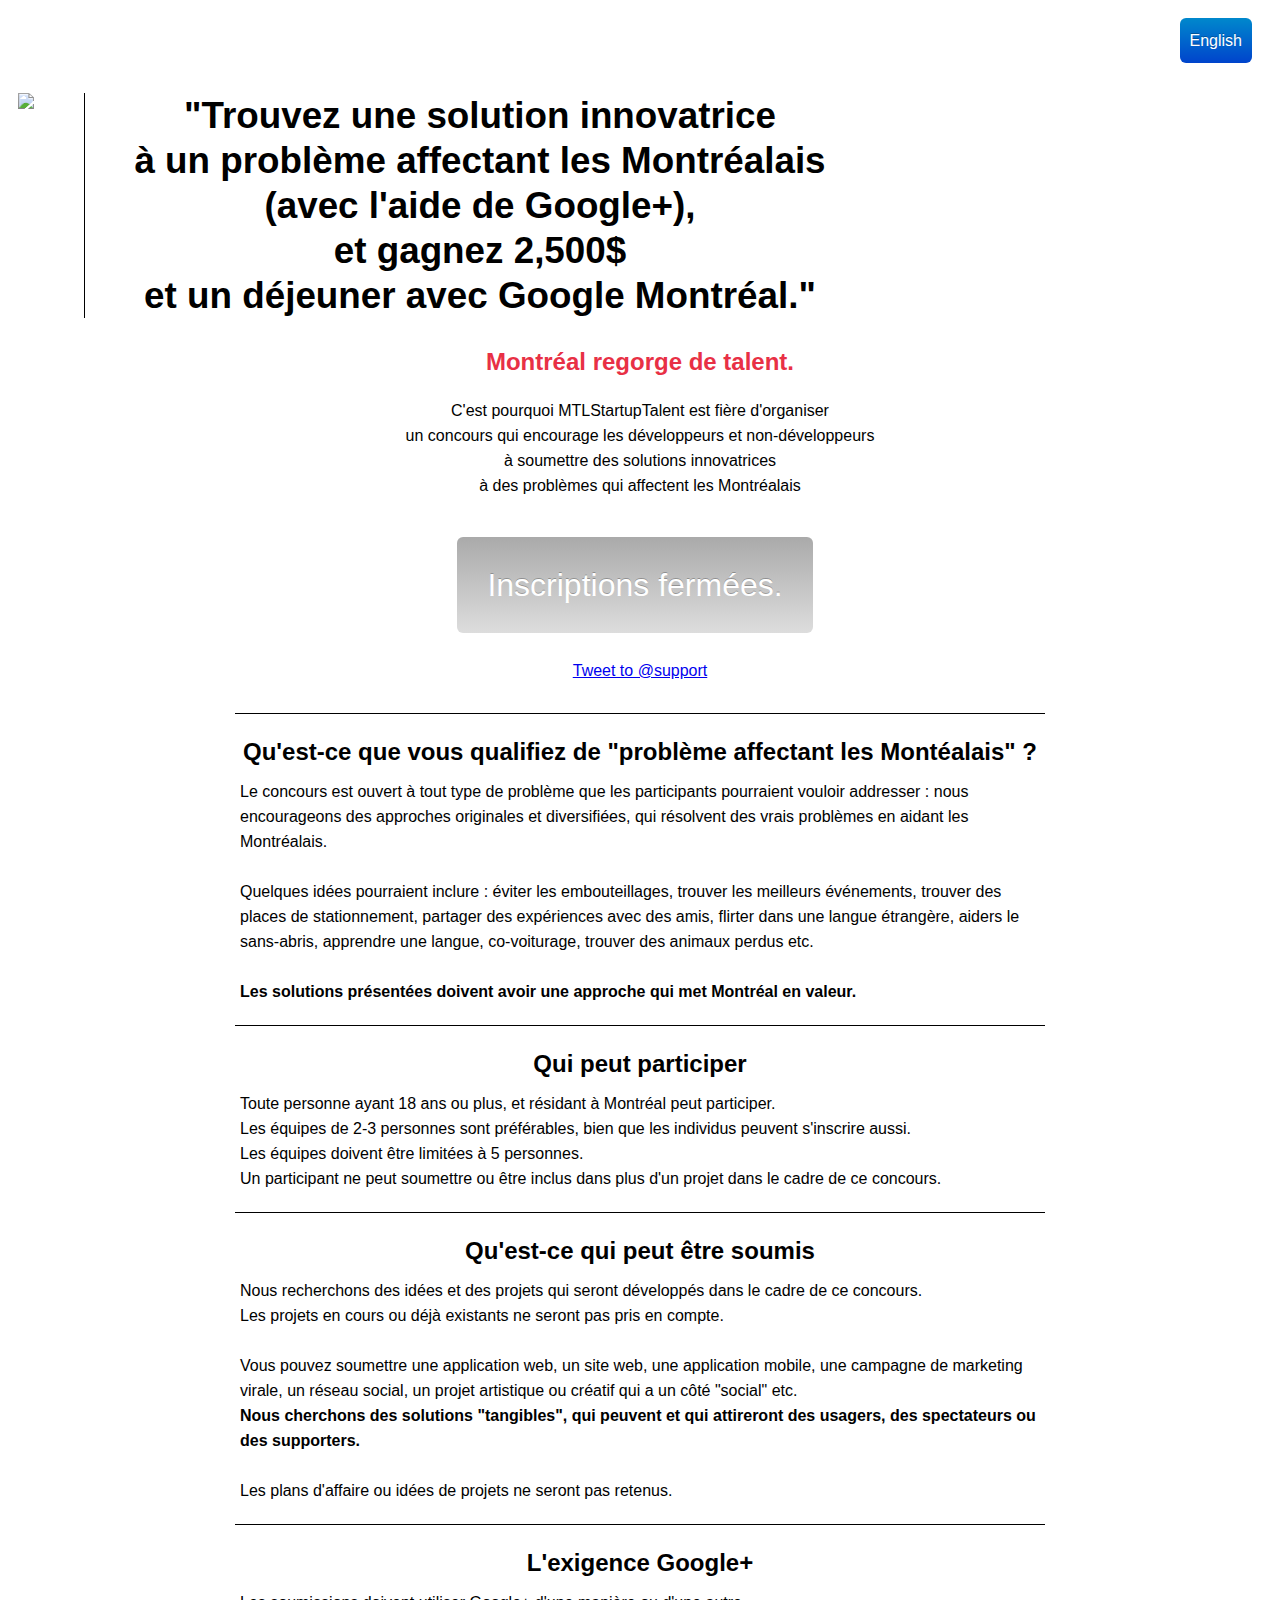
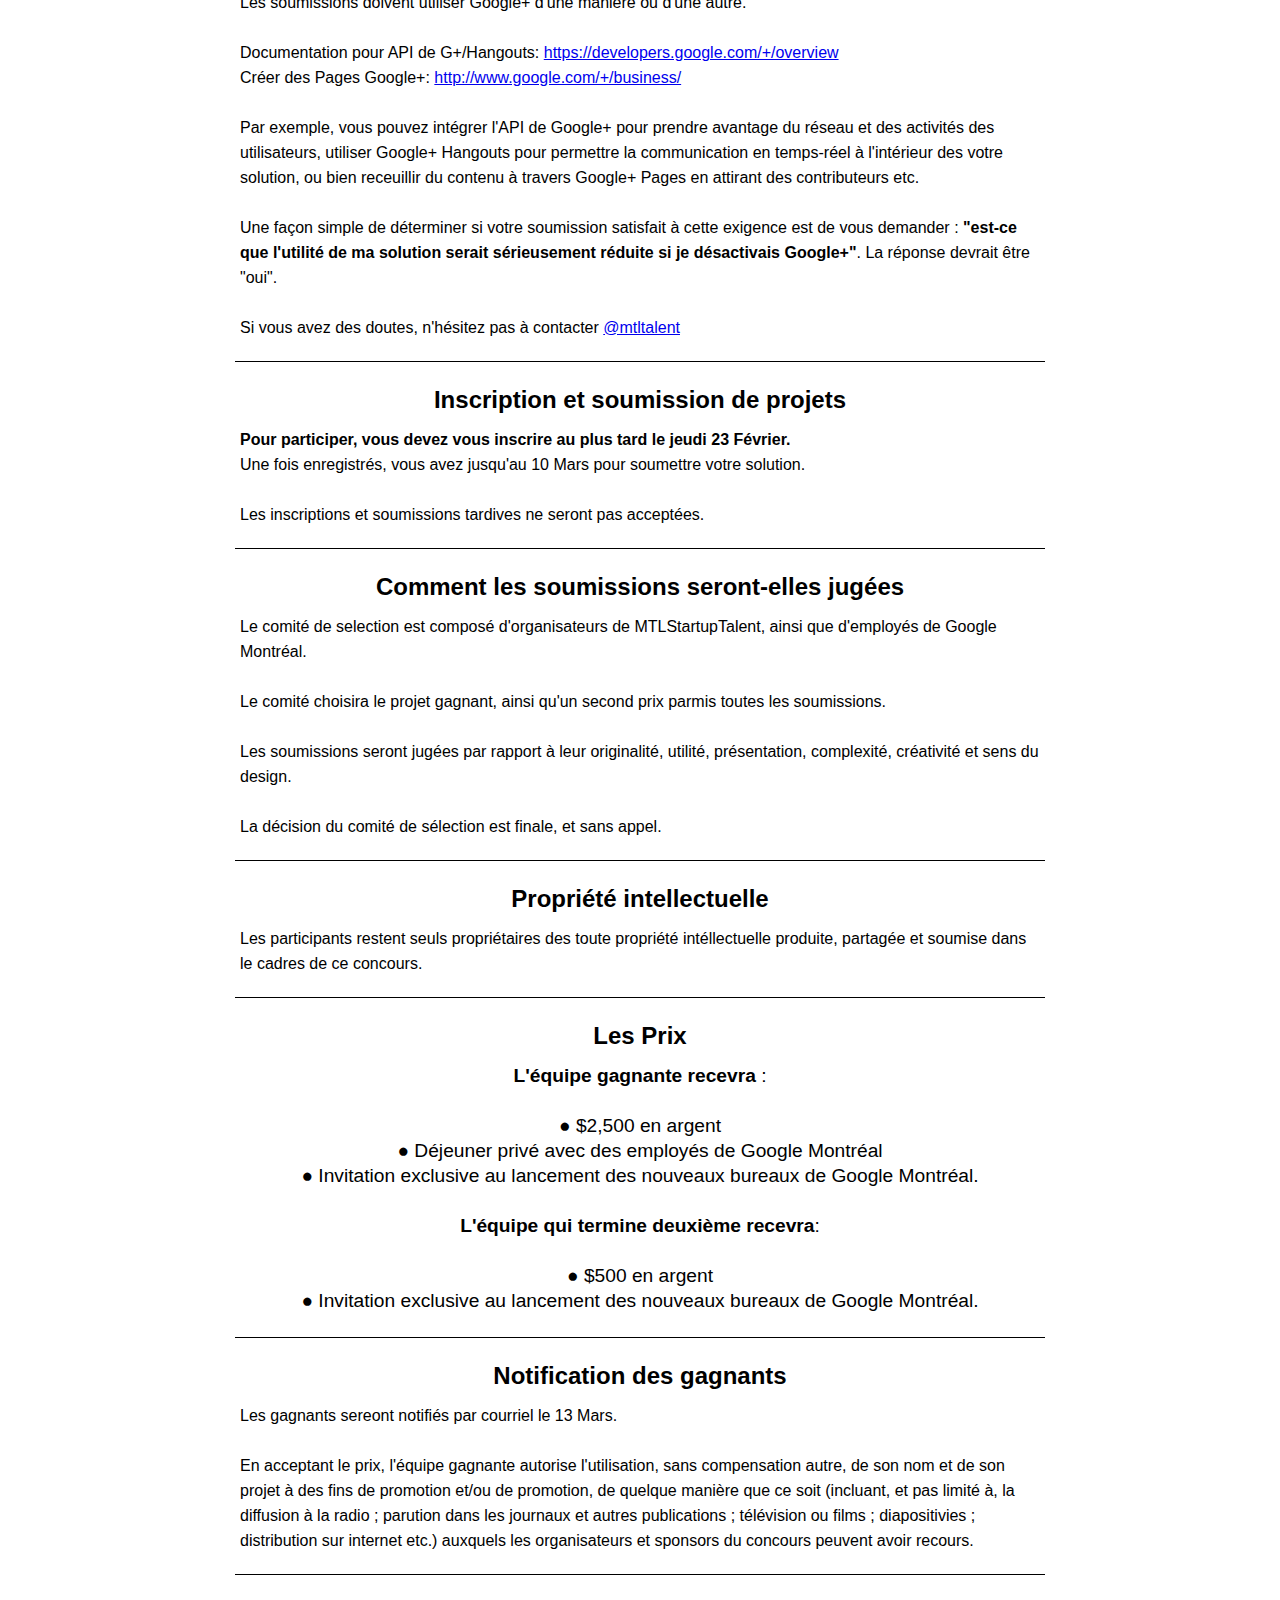
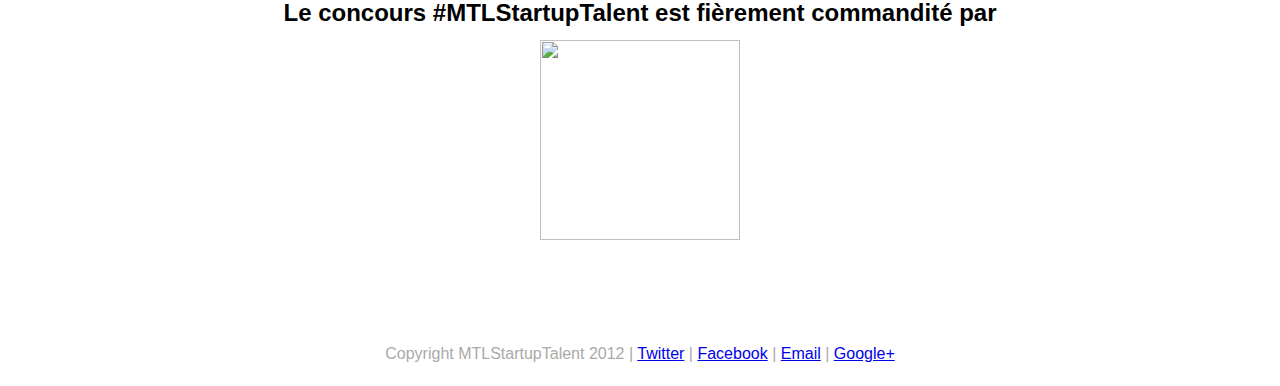
==== commit aa19a0c4: "asdf" ====
--- a/index_fr.html
+++ b/index_fr.html
@@ -7,7 +7,7 @@
 </head>
 <body>
 	<header>
-		<a href="/" class="register_btn" style="float:right;font-size:1em;padding:10px">English</a>
+		<a href="/" class="register_btn lang" style="float:right;font-size:1em;padding:10px">English</a>
 		<img src="http://ebmedia.eventbrite.com/s3-s3/eventlogos/422732/2301694430-5.png"></img>
 		
 		<h2>
--- a/css/style.css
+++ b/css/style.css
@@ -106,6 +106,11 @@
 	margin-bottom:30px;
 	padding:30px;
 }
+
+.register_btn.lang{
+	background-image: -webkit-linear-gradient(top,rgb(0,136,204),rgb(0,68,204));
+}
+
 .register_btn:hover{
 	color:#fff;
 }
